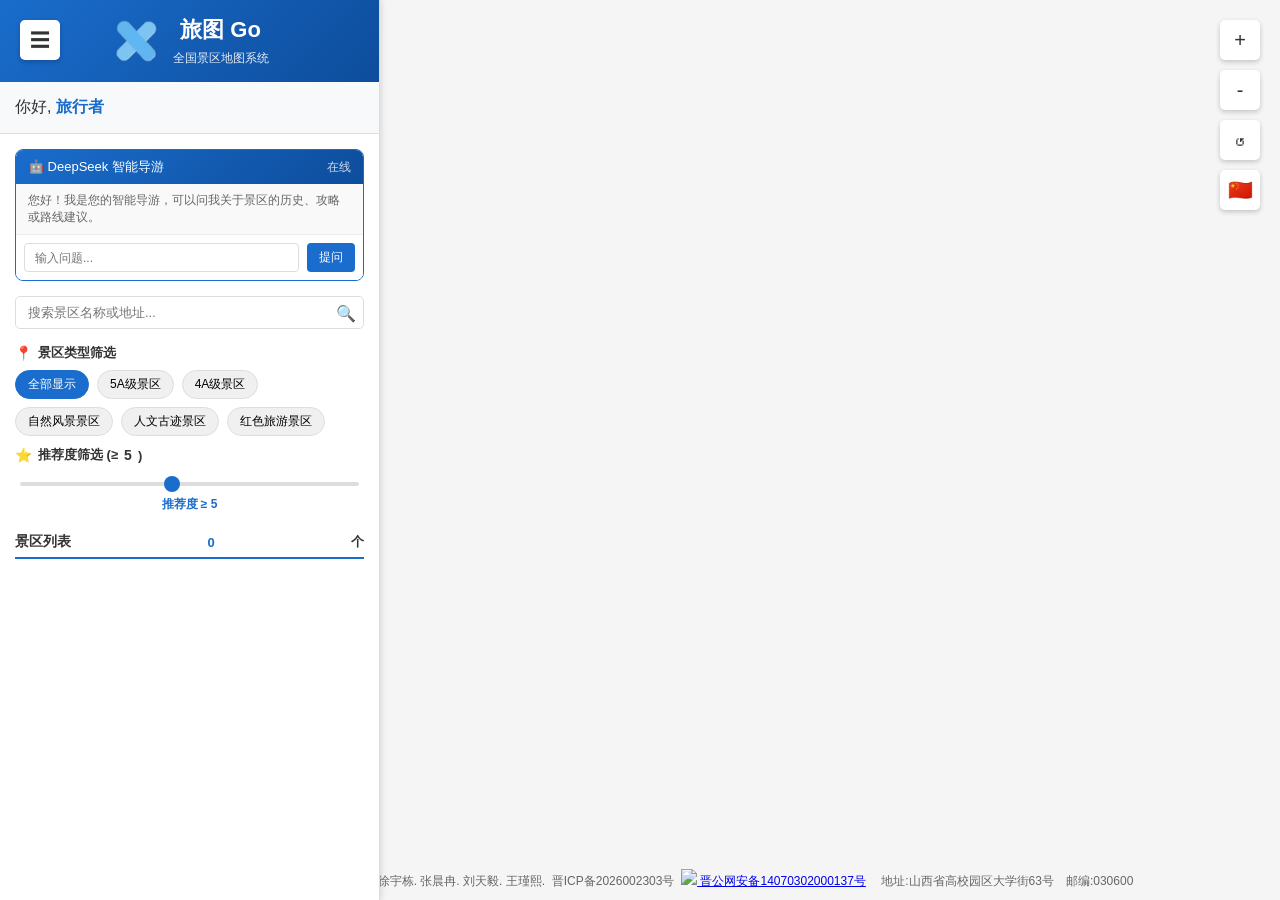
==== HtmlPages/index.html @ 58175deb "修复诸多bug，ds api 接入" ====
<!DOCTYPE html>
<html lang="zh-CN">
<head>
    <meta charset="UTF-8">
    <meta name="viewport" content="width=device-width, initial-scale=1.0">
    <title>旅图 Go</title>
    <link rel="stylesheet" href="https://unpkg.com/leaflet@1.9.4/dist/leaflet.css" />
    <script src="https://unpkg.com/leaflet@1.9.4/dist/leaflet.js"></script>
    <link rel="stylesheet" href="https://unpkg.com/leaflet.markercluster@1.5.3/dist/MarkerCluster.css" />
    <link rel="stylesheet" href="https://unpkg.com/leaflet.markercluster@1.5.3/dist/MarkerCluster.Default.css" />
    <script src="https://unpkg.com/leaflet.markercluster@1.5.3/dist/leaflet.markercluster.js"></script>
    <link rel="stylesheet" href="base.css">
</head>
<body>
    <!-- 侧边栏切换按钮 -->
    <button class="sidebar-toggle-btn" id="sidebarToggleBtn">☰</button>

    <div class="container">
        <!-- 侧边栏 -->
        <div class="sidebar" id="sidebar">
            <div class="header">
                <div style="display: flex; align-items: center; justify-content: center; gap: 12px;">
                    <img src="lvtugo.png" alt="LvTuGo" style="height: 50px; width: auto;">
                    <div>
                        <h1 style="margin: 0;">旅图 Go</h1>
                        <p style="margin: 5px 0 0 0;">全国景区地图系统</p>
                    </div>
                </div>
            </div>
            
            <div class="main-interface" id="mainInterface">
                <div class="user-info">
                    <div>你好, <span id="loggedInUser">旅行者</span></div>
                    <button class="logout-btn" id="logoutBtn" style="display:none">退出登录</button>
                </div>
                
                <div class="content">
                    <!-- AI 助手界面 - 修复超出背景问题 -->
                    <div class="ai-assistant-box">
                        <div class="ai-header">
                            <span>🤖 DeepSeek 智能导游</span>
                            <span id="aiStatus" class="ai-status">在线</span>
                        </div>
                        <div class="ai-chat-history" id="aiChatHistory">
                            <div class="welcome-msg">您好！我是您的智能导游，可以问我关于景区的历史、攻略或路线建议。</div>
                        </div>
                        <div class="ai-input-area">
                            <input type="text" id="aiInput" placeholder="输入问题..." class="ai-input">
                            <button id="sendAiBtn" class="ai-send-btn">提问</button>
                        </div>
                    </div>
                    
                    <!-- 搜索框 -->
                    <div class="search-box">
                        <input type="text" id="searchInput" placeholder="搜索景区名称或地址...">
                        <button id="searchBtn">🔍</button>
                        <div class="search-results" id="searchResults"></div>
                    </div>
                    
                    <!-- 筛选器 -->
                    <div class="filters">
                        <div class="filter-title">
                            <span>📍</span> 景区类型筛选
                        </div>
                        <div class="filter-options" id="typeFilters">
                          <button class="filter-btn active" data-type="all">全部显示</button>
                            <button class="filter-btn" data-type="5A">5A级景区</button>
                            <button class="filter-btn" data-type="4A">4A级景区</button>
                            <button class="filter-btn" data-type="">自然风景景区</button>
                            <button class="filter-btn" data-type="古建">人文古迹景区</button>
                            <button class="filter-btn" data-type="">红色旅游景区</button>
                        </div>
                        
                        <div class="recommend-filter">
                            <div class="filter-title">
                                <span>⭐</span> 推荐度筛选 (≥ <span id="recommendValue">5</span>)
                            </div>
                            <div class="slider-container">
                                <input type="range" id="recommendSlider" min="1" max="10" value="5" step="1">
                                <div class="slider-value">推荐度 ≥ <span id="sliderValue">5</span></div>
                            </div>
                        </div>
                    </div>
                    
                    <!-- 景区列表 -->
                    <div class="scenic-list">
                        <div class="list-title">
                            <span>景区列表</span>
                            <span id="resultCount">0</span>个
                        </div>
                        <div id="scenicListContainer"></div>
                    </div>
                </div>
            </div>
        </div>
        
        <!-- 地图容器 -->
        <div class="map-container">
            <div id="map"></div>
            
            <div class="map-controls">
                <button class="control-btn" id="zoomInBtn" title="放大">+</button>
                <button class="control-btn" id="zoomOutBtn" title="缩小">-</button>
                <button class="control-btn" id="resetViewBtn" title="重置视图">↺</button>
                <button class="control-btn" id="locateChinaBtn" title="定位到中国">🇨🇳</button>
            </div>
        </div>
    </div>

     <!-- 网站底部备案信息 -->
<div style="width: 100%; background: #f5f5f5; text-align: right; padding: 10px 30px 10px 0; font-size: 12px; color: #666; position: fixed; bottom: 0; left: 0; z-index: 999; box-sizing: border-box;">
        <span style="display: inline-block; white-space: nowrap;">© 2026 徐宇栋. 张晨冉. 刘天毅. 王瑾熙.
            
            &nbsp;<a href=" " target="_blank" style="color: #666; text-decoration: none;">晋ICP备2026002303号</a >&nbsp;
              <a href="https://beian.mps.gov.cn/#/query/webSearch?code=14070302000137" rel="noreferrer" target="_blank">
                <IMg src="备案图标.png" width="15"></IMg>
                晋公网安备14070302000137号</a>
              　地址:山西省高校园区大学街63号　邮编:030600&nbsp;&nbsp;&nbsp;&nbsp;&nbsp;&nbsp;&nbsp;&nbsp;&nbsp;&nbsp;&nbsp;&nbsp;&nbsp;&nbsp;&nbsp;&nbsp;&nbsp;&nbsp;&nbsp;&nbsp;&nbsp;&nbsp;&nbsp;&nbsp;&nbsp;&nbsp;&nbsp;&nbsp;&nbsp;&nbsp;&nbsp;&nbsp;&nbsp;&nbsp;&nbsp;</span>
    </div>

    <script src="data.js"></script>
    <script src="base.js"></script>
</body>
</html>
---- HtmlPages/base.css ----
* {
    margin: 0;
    padding: 0;
    box-sizing: border-box;
    font-family: 'Microsoft YaHei', Arial, sans-serif;
}

body {
    background-color: #f5f5f5;
    color: #333;
    height: 100vh;
    overflow: hidden;
}

.container {
    display: flex;
    height: 100vh;
    width: 100%;
}

/* ========== 侧边栏样式 - 核心修复滚动问题 ========== */
.sidebar {
    width: 380px;
    background-color: #fff;
    border-right: 1px solid #ddd;
    display: flex;
    flex-direction: column;
    box-shadow: 2px 0 5px rgba(0,0,0,0.1);
    z-index: 1000;
    transition: width 0.3s ease;
    flex-shrink: 0;
    height: 100vh;
    overflow: hidden;
    position: relative;
}

.sidebar.hidden {
    width: 0 !important;
    padding: 0;
    margin: 0;
    overflow: hidden;
    border-right: none;
}

/* 头部样式 */
/* 头部样式 */
.header {
    padding: 15px 20px;
    background: linear-gradient(135deg, #1a6dcc 0%, #0d4d9c 100%);
    color: white;
    text-align: center;
    flex-shrink: 0;
}

    .header h1 {
        font-size: 22px;
        margin: 0;
    }

    .header p {
        font-size: 12px;
        opacity: 0.9;
        margin: 5px 0 0 0;
    }

/* 移动端适配 */
@media (max-width: 576px) {
    .header {
        padding: 12px 15px;
    }

        .header h1 {
            font-size: 18px;
        }

        .header p {
            font-size: 10px;
        }

        .header img {
            height: 32px !important;
        }
}

/* 主界面容器 - 关键：允许flex子元素收缩 */
.main-interface {
    display: flex !important;
    flex-direction: column;
    flex: 1;
    min-height: 0;
    overflow: hidden;
}

/* 用户信息栏 - 固定不滚动 */
.user-info {
    padding: 15px;
    background-color: #f8f9fa;
    border-bottom: 1px solid #ddd;
    display: flex;
    justify-content: space-between;
    align-items: center;
    flex-shrink: 0;
}

.user-info span {
    font-weight: bold;
    color: #1a6dcc;
}

.logout-btn {
    background-color: #e74c3c;
    color: white;
    border: none;
    padding: 6px 12px;
    border-radius: 4px;
    cursor: pointer;
    font-size: 14px;
}

.logout-btn:hover {
    background-color: #c0392b;
}

/* 内容区域 - 主滚动区域 */
.content {
    flex: 1;
    padding: 15px;
    overflow-y: auto;
    min-height: 0;
}

/* ========== AI助手样式 ========== */
.ai-assistant-box {
    margin-bottom: 15px;
    border: 1px solid #1a6dcc;
    border-radius: 8px;
    overflow: hidden;
    background: #fff;
    display: flex;
    flex-direction: column;
    flex-shrink: 0;
}

.ai-header {
    background: linear-gradient(135deg, #1a6dcc 0%, #0d4d9c 100%);
    color: white;
    padding: 8px 12px;
    font-size: 13px;
    display: flex;
    justify-content: space-between;
    align-items: center;
    flex-shrink: 0;
}

.ai-status {
    font-size: 12px;
    opacity: 0.8;
}

.ai-chat-history {
    max-height: 100px;
    overflow-y: auto;
    padding: 8px 12px;
    font-size: 12px;
    background: #f9f9f9;
    border-bottom: 1px solid #eee;
}

.ai-chat-history .user-msg {
    text-align: right;
    margin: 6px 0;
    color: #1a6dcc;
}

.ai-chat-history .ai-reply-msg {
    margin: 6px 0;
    color: #666;
}

.ai-chat-history .ai-thinking {
    color: #999;
    font-style: italic;
}

.ai-chat-history .welcome-msg {
    color: #666;
}

.ai-input-area {
    display: flex;
    padding: 8px;
    background: #fff;
    flex-shrink: 0;
}

.ai-input {
    flex: 1;
    border: 1px solid #ddd;
    padding: 6px 10px;
    border-radius: 4px;
    outline: none;
    font-size: 12px;
}

.ai-input:focus {
    border-color: #1a6dcc;
}

.ai-send-btn {
    margin-left: 8px;
    background: #1a6dcc;
    color: white;
    border: none;
    padding: 6px 12px;
    border-radius: 4px;
    cursor: pointer;
    font-size: 12px;
    transition: background 0.2s;
}

.ai-send-btn:hover {
    background: #0d4d9c;
}

/* ========== 搜索框样式 ========== */
.search-box {
    margin-bottom: 15px;
    position: relative;
    flex-shrink: 0;
}

.search-box input {
    width: 100%;
    padding: 8px 12px;
    padding-right: 35px;
    border: 1px solid #ddd;
    border-radius: 5px;
    font-size: 13px;
    outline: none;
    transition: border-color 0.2s;
}

.search-box input:focus {
    border-color: #1a6dcc;
}

.search-box button {
    position: absolute;
    right: 8px;
    top: 50%;
    transform: translateY(-50%);
    background: none;
    border: none;
    color: #1a6dcc;
    font-size: 16px;
    cursor: pointer;
}

.search-results {
    position: absolute;
    width: 100%;
    max-height: 300px;
    overflow-y: auto;
    background-color: white;
    border: 1px solid #ddd;
    border-radius: 8px;
    box-shadow: 0 4px 12px rgba(0,0,0,0.08);
    z-index: 1000;
    display: none;
    top: 100%;
    margin-top: 4px;
}

.search-result-item {
    padding: 12px 15px;
    border-bottom: 1px solid #f0f0f0;
    cursor: pointer;
    transition: all 0.2s ease;
}

.search-result-item:hover {
    background-color: #f5f9ff;
    padding-left: 18px;
}

.search-result-item h4 {
    font-size: 14px;
    margin-bottom: 5px;
    color: #1a6dcc;
}

.search-result-item p {
    font-size: 12px;
    color: #666;
}

.no-results {
    padding: 24px 15px;
    text-align: center;
    color: #666;
    border-bottom: 1px solid #f0f0f0;
}

.web-search-recommend {
    padding: 15px;
    background: linear-gradient(135deg, #f0f8ff 0%, #e8f4f8 100%);
    border-radius: 0 0 8px 8px;
    cursor: pointer;
    transition: all 0.2s ease;
}

.web-search-recommend:hover {
    background: linear-gradient(135deg, #e8f4f8 0%, #d8eaf7 100%);
}

.web-search-recommend .recommend-title {
    display: flex;
    align-items: center;
    font-size: 13px;
    color: #1a6dcc;
    font-weight: 500;
}

.web-search-recommend .recommend-title span {
    display: inline-block;
    width: 22px;
    height: 22px;
    background-color: #1a6dcc;
    color: white;
    border-radius: 50%;
    text-align: center;
    line-height: 22px;
    font-size: 12px;
    margin-right: 8px;
}

/* ========== 筛选器样式 ========== */
.filters {
    margin-bottom: 15px;
    flex-shrink: 0;
}

.filter-title {
    font-weight: bold;
    margin-bottom: 8px;
    color: #333;
    display: flex;
    align-items: center;
    gap: 6px;
    font-size: 13px;
}

.filter-title span {
    font-size: 14px;
}

/* 筛选器选项 - 动态宽度，自动换行，无滚动条 */
.filter-options {
    display: flex;
    flex-wrap: wrap; /* 自动换行 */
    gap: 8px;
    margin-bottom: 10px;
    /* 移除固定高度和滚动条 */
    max-height: none; /* 不限制高度 */
    overflow-y: visible; /* 不显示滚动条 */
}

/* 筛选按钮样式优化 */
.filter-btn {
    padding: 5px 12px;
    background-color: #f0f0f0;
    border: 1px solid #ddd;
    border-radius: 20px;
    cursor: pointer;
    font-size: 12px;
    transition: all 0.2s;
    flex-shrink: 0; /* 防止按钮被压缩 */
    white-space: nowrap; /* 文字不换行 */
}

/* 按钮过多时的响应式处理 */
@media (max-width: 576px) {
    .filter-btn {
        padding: 4px 10px;
        font-size: 11px;
    }

    .filter-options {
        gap: 6px;
    }
}

/* 如果需要限制最大行数，可以用这个替代 */
.filter-options-limited {
    display: flex;
    flex-wrap: wrap;
    gap: 8px;
    margin-bottom: 10px;
    max-height: 120px; /* 限制最大高度，超出滚动 */
    overflow-y: auto; /* 超出才滚动 */
}

/* 如果希望滚动条只在需要时出现，使用这个 */
.filter-options-auto-scroll {
    display: flex;
    flex-wrap: wrap;
    gap: 8px;
    margin-bottom: 10px;
    max-height: 100px; /* 设置一个合理的高度 */
    overflow-y: auto; /* 超出时出现滚动条 */
}

.filter-btn.active {
    background-color: #1a6dcc;
    color: white;
    border-color: #1a6dcc;
}

.filter-btn:hover {
    background-color: #e0e0e0;
}

.filter-btn.active:hover {
    background-color: #0d4d9c;
}

.recommend-filter {
    margin-top: 10px;
}

.slider-container {
    padding: 0 5px;
}

input[type="range"] {
    width: 100%;
    height: 4px;
    -webkit-appearance: none;
    background: #ddd;
    border-radius: 2px;
    outline: none;
}

input[type="range"]::-webkit-slider-thumb {
    -webkit-appearance: none;
    width: 16px;
    height: 16px;
    border-radius: 50%;
    background: #1a6dcc;
    cursor: pointer;
    border: none;
}

input[type="range"]::-webkit-slider-thumb:hover {
    background: #0d4d9c;
    transform: scale(1.1);
}

.slider-value {
    text-align: center;
    margin-top: 6px;
    font-weight: bold;
    color: #1a6dcc;
    font-size: 12px;
}

/* ========== 景区列表样式 ========== */
.scenic-list {
    flex: 1;
    overflow-y: auto;
    min-height: 150px;
}

.list-title {
    font-weight: bold;
    margin-bottom: 10px;
    padding-bottom: 6px;
    border-bottom: 2px solid #1a6dcc;
    color: #333;
    display: flex;
    justify-content: space-between;
    align-items: center;
    font-size: 13px;
    position: sticky;
    top: 0;
    background: #fff;
    z-index: 5;
    padding-top: 5px;
}

.list-title span:first-child {
    font-size: 14px;
}

.list-title span:last-child {
    color: #1a6dcc;
    font-weight: bold;
}

.scenic-item {
    padding: 10px;
    border-bottom: 1px solid #eee;
    cursor: pointer;
    transition: background-color 0.2s;
}

.scenic-item:hover {
    background-color: #f9f9f9;
}

.scenic-item h4 {
    font-size: 13px;
    margin-bottom: 5px;
    color: #1a6dcc;
}

.scenic-type {
    display: inline-block;
    padding: 2px 6px;
    border-radius: 3px;
    font-size: 10px;
    margin-right: 6px;
    margin-bottom: 4px;
}

.type-5a {
    background-color: #ff6b6b;
    color: white;
}

.type-4a {
    background-color: #4ecdc4;
    color: white;
}

.type-ancient {
    background-color: #ffd166;
    color: #333;
}

.scenic-address {
    font-size: 11px;
    color: #666;
    margin-bottom: 5px;
}

.scenic-description {
    font-size: 11px;
    color: #888;
    line-height: 1.3;
    display: -webkit-box;
    -webkit-line-clamp: 2;
    -webkit-box-orient: vertical;
    overflow: hidden;
}

/* ========== 地图容器样式 - 给版权栏留出空间 ========== */
.map-container {
    flex: 1 1 auto;
    position: relative;
    height: 100%;
    width: 100%;
    transition: all 0.3s ease;
    min-width: 0;
    /* 底部留出版权栏高度 */
    padding-bottom: 32px;
    box-sizing: border-box;
}

#map {
    height: 100%;
    width: 100%;
    min-width: 0;
}

/* ========== 底部备案信息 - 半透明不遮挡 ========== */
.footer {
    width: 100%;
    background: rgba(245, 245, 245, 0.88);
    backdrop-filter: blur(4px);
    text-align: center;
    padding: 6px 12px;
    font-size: 10px;
    color: #666;
    position: fixed;
    bottom: 0;
    left: 0;
    z-index: 998;
    box-sizing: border-box;
    border-top: 1px solid rgba(224, 224, 224, 0.6);
}

    .footer span {
        display: inline-block;
        white-space: nowrap;
    }

    .footer a {
        color: #666;
        text-decoration: none;
        margin: 0 4px;
    }

        .footer a:hover {
            color: #1a6dcc;
            text-decoration: underline;
        }

/* 地图控件向上偏移 */
.leaflet-control-scale {
    margin-bottom: 35px !important;
    margin-left: 20px !important;
}

.leaflet-control-attribution {
    margin-bottom: 30px !important;
    background: rgba(255, 255, 255, 0.7) !important;
    padding: 2px 6px !important;
    border-radius: 4px !important;
}

/* 移动端适配 */
@media (max-width: 992px) {
    .map-container {
        padding-bottom: 28px;
    }

    .footer {
        padding: 4px 8px;
        font-size: 9px;
    }

    .leaflet-control-scale {
        margin-bottom: 30px !important;
    }

    .leaflet-control-attribution {
        margin-bottom: 25px !important;
    }
}

@media (max-width: 576px) {
    .map-container {
        padding-bottom: 24px;
    }

    .footer {
        padding: 3px 6px;
        font-size: 8px;
    }

        .footer span {
            white-space: normal;
            display: inline;
        }
}

/* ========== 地图控件样式 ========== */
.map-controls {
    position: absolute;
    top: 20px;
    right: 20px;
    z-index: 1000;
    display: flex;
    flex-direction: column;
    gap: 10px;
}

.control-btn {
    width: 40px;
    height: 40px;
    background-color: white;
    border: none;
    border-radius: 5px;
    box-shadow: 0 2px 5px rgba(0,0,0,0.2);
    display: flex;
    align-items: center;
    justify-content: center;
    cursor: pointer;
    font-size: 20px;
    color: #333;
    transition: all 0.2s;
}

.control-btn:hover {
    background-color: #f5f5f5;
    transform: translateY(-2px);
}

/* ========== 信息窗口样式 ========== */
.custom-popup {
    max-width: 280px;
    min-width: 240px;
}

.popup-title {
    font-size: 16px;
    font-weight: bold;
    margin-bottom: 8px;
    color: #1a6dcc;
}

.popup-type {
    display: inline-block;
    padding: 2px 8px;
    border-radius: 3px;
    font-size: 11px;
    margin-bottom: 8px;
}

.popup-address, .popup-year, .popup-description {
    margin-bottom: 6px;
    font-size: 12px;
}

.popup-year {
    font-weight: bold;
    color: #d35400;
}

.popup-description {
    line-height: 1.4;
    color: #666;
}

/* ========== 景区标记样式 ========== */
.scenic-marker {
    background: #1a6dcc;
    min-width: 60px;
    max-width: 100px;
    height: 28px;
    border-radius: 14px;
    border: 2px solid white;
    box-shadow: 0 2px 5px rgba(0,0,0,0.3);
    display: flex;
    align-items: center;
    justify-content: center;
    padding: 0 8px;
    white-space: nowrap;
    overflow: hidden;
    text-overflow: ellipsis;
}

.marker-text {
    font-size: 10px;
    font-weight: bold;
    color: white;
    text-align: center;
}

/* ========== 侧边栏切换按钮 ========== */
.sidebar-toggle-btn {
    position: absolute;
    top: 20px;
    left: 20px;
    z-index: 1001;
    width: 40px;
    height: 40px;
    background-color: white;
    border: none;
    border-radius: 5px;
    box-shadow: 0 2px 5px rgba(0,0,0,0.2);
    display: flex;
    align-items: center;
    justify-content: center;
    cursor: pointer;
    font-size: 20px;
    color: #333;
    transition: all 0.2s;
}

.sidebar-toggle-btn:hover {
    background-color: #f5f5f5;
    transform: translateY(-2px);
}

/* ========== 底部备案信息 ========== */
.footer {
    width: 100%;
    background: #f5f5f5;
    text-align: right;
    padding: 8px 30px 8px 0;
    font-size: 11px;
    color: #666;
    position: fixed;
    bottom: 0;
    left: 0;
    z-index: 999;
    box-sizing: border-box;
    border-top: 1px solid #e0e0e0;
}

.footer a {
    color: #666;
    text-decoration: none;
}

.footer a:hover {
    color: #1a6dcc;
    text-decoration: underline;
}

/* ========== 滚动条美化 ========== */
.content::-webkit-scrollbar,
.ai-chat-history::-webkit-scrollbar,
.filter-options::-webkit-scrollbar,
.scenic-list::-webkit-scrollbar,
.search-results::-webkit-scrollbar {
    width: 6px;
}

.content::-webkit-scrollbar-track,
.ai-chat-history::-webkit-scrollbar-track,
.filter-options::-webkit-scrollbar-track,
.scenic-list::-webkit-scrollbar-track,
.search-results::-webkit-scrollbar-track {
    background: #f1f1f1;
    border-radius: 3px;
}

.content::-webkit-scrollbar-thumb,
.ai-chat-history::-webkit-scrollbar-thumb,
.filter-options::-webkit-scrollbar-thumb,
.scenic-list::-webkit-scrollbar-thumb,
.search-results::-webkit-scrollbar-thumb {
    background: #c1c1c1;
    border-radius: 3px;
}

.content::-webkit-scrollbar-thumb:hover,
.ai-chat-history::-webkit-scrollbar-thumb:hover,
.filter-options::-webkit-scrollbar-thumb:hover,
.scenic-list::-webkit-scrollbar-thumb:hover,
.search-results::-webkit-scrollbar-thumb:hover {
    background: #a8a8a8;
}

/* ========== 响应式设计 ========== */
@media (max-width: 992px) {
    .container {
        flex-direction: column;
    }
    
    .sidebar {
        width: 100%;
        height: 45%;
        border-right: none;
        border-bottom: 1px solid #ddd;
    }
    
    .sidebar.hidden {
        height: 0 !important;
        border-bottom: none;
    }
    
    .map-container {
        height: 55%;
        width: 100%;
    }
    
    .sidebar-toggle-btn {
        left: 10px;
        top: 10px;
    }
}

@media (max-width: 576px) {
    .sidebar {
        height: 50%;
    }
    
    .map-container {
        height: 50%;
    }
    
    .content {
        padding: 12px;
    }
    
    .header h1 {
        font-size: 18px;
    }
    
    .header p {
        font-size: 11px;
    }
    
    .filter-options {
        justify-content: center;
    }
    
    .footer {
        padding: 5px 15px 5px 0;
        font-size: 9px;
    }
    
    .footer a {
        display: inline-block;
        margin: 0 2px;
    }
}

/* ========== Leaflet 地图控件兼容 ========== */
.leaflet-control-scale {
    margin-bottom: 20px !important;
    margin-left: 20px !important;
}

.leaflet-popup-content {
    margin: 12px 15px;
    line-height: 1.4;
}

.marker-cluster {
    background-clip: padding-box;
    border-radius: 20px;
}
/* 强制隐藏 Leaflet 版权信息 */
.leaflet-control-attribution {
    display: none !important;
    visibility: hidden !important;
    opacity: 0 !important;
    height: 0 !important;
    width: 0 !important;
    overflow: hidden !important;
}

.leaflet-control-container .leaflet-control-attribution {
    display: none !important;
}
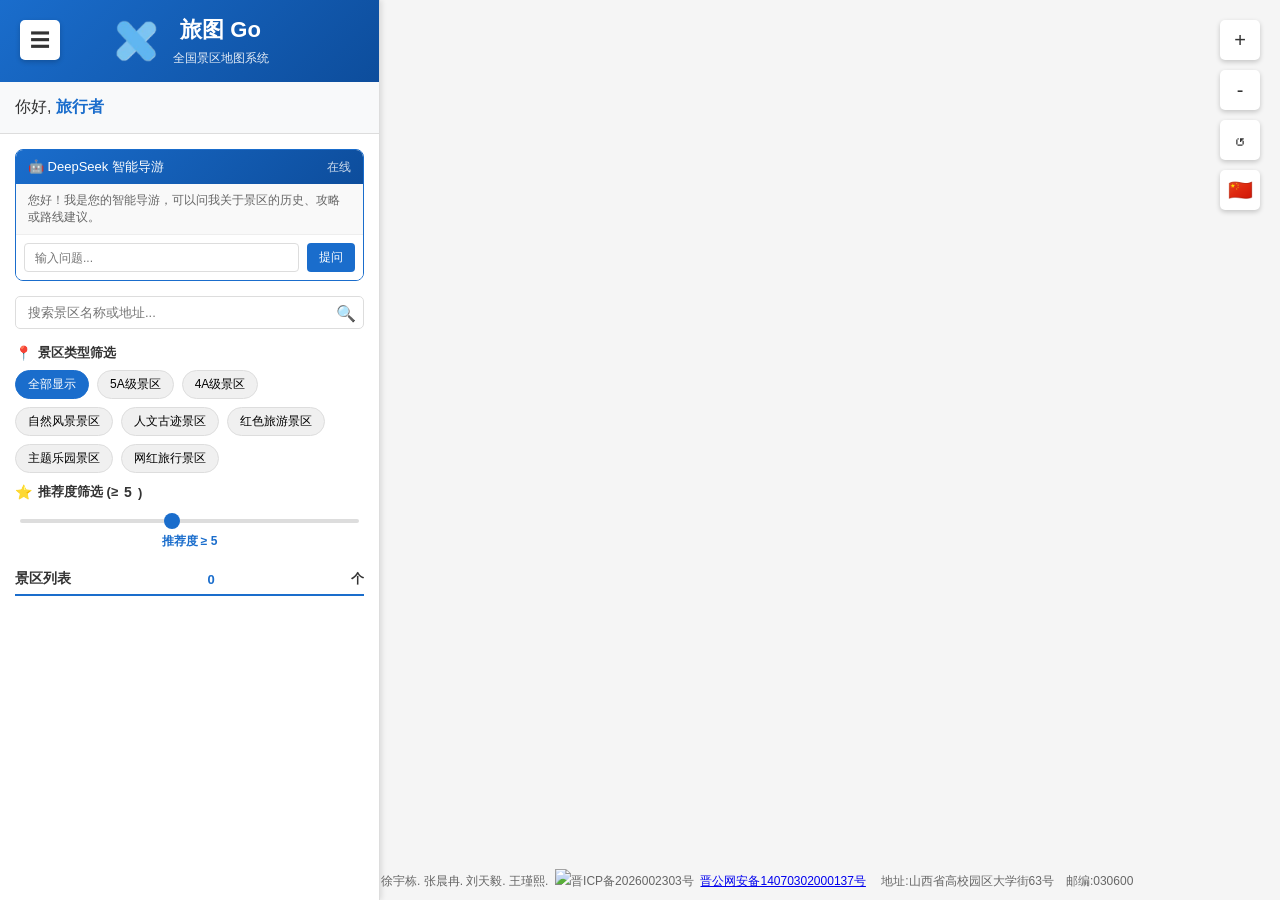
==== commit e9a8b0ed: "备案html引用" ====
--- a/HtmlPages/index.html
+++ b/HtmlPages/index.html
@@ -4,6 +4,15 @@
     <meta charset="UTF-8">
     <meta name="viewport" content="width=device-width, initial-scale=1.0">
     <title>旅图 Go</title>
+    
+    <!-- 标签页图标（favicon） -->
+    <link rel="icon" type="image/png" href="lvtugo.png">
+    <link rel="shortcut icon" type="image/png" href="lvtugo.png">
+    
+    <!-- 苹果设备图标 -->
+    <link rel="apple-touch-icon" href="lvtugo.png">
+    
+    <!-- 其他样式和脚本 -->
     <link rel="stylesheet" href="https://unpkg.com/leaflet@1.9.4/dist/leaflet.css" />
     <script src="https://unpkg.com/leaflet@1.9.4/dist/leaflet.js"></script>
     <link rel="stylesheet" href="https://unpkg.com/leaflet.markercluster@1.5.3/dist/MarkerCluster.css" />
@@ -69,6 +78,8 @@
                             <button class="filter-btn" data-type="">自然风景景区</button>
                             <button class="filter-btn" data-type="古建">人文古迹景区</button>
                             <button class="filter-btn" data-type="">红色旅游景区</button>
+                            <button class="filter-btn" data-type="">主题乐园景区</button>
+                            <button class="filter-btn" data-type="">网红旅行景区</button>
                         </div>
                         
                         <div class="recommend-filter">
@@ -111,9 +122,8 @@
 <div style="width: 100%; background: #f5f5f5; text-align: right; padding: 10px 30px 10px 0; font-size: 12px; color: #666; position: fixed; bottom: 0; left: 0; z-index: 999; box-sizing: border-box;">
         <span style="display: inline-block; white-space: nowrap;">© 2026 徐宇栋. 张晨冉. 刘天毅. 王瑾熙.
             
-            &nbsp;<a href=" " target="_blank" style="color: #666; text-decoration: none;">晋ICP备2026002303号</a >&nbsp;
+            &nbsp;<a href=" " target="_blank" style="color: #666; text-decoration: none;"><img src="beian.png" width="15"></img>晋ICP备2026002303号</a>&nbsp;
               <a href="https://beian.mps.gov.cn/#/query/webSearch?code=14070302000137" rel="noreferrer" target="_blank">
-                <IMg src="备案图标.png" width="15"></IMg>
                 晋公网安备14070302000137号</a>
               　地址:山西省高校园区大学街63号　邮编:030600&nbsp;&nbsp;&nbsp;&nbsp;&nbsp;&nbsp;&nbsp;&nbsp;&nbsp;&nbsp;&nbsp;&nbsp;&nbsp;&nbsp;&nbsp;&nbsp;&nbsp;&nbsp;&nbsp;&nbsp;&nbsp;&nbsp;&nbsp;&nbsp;&nbsp;&nbsp;&nbsp;&nbsp;&nbsp;&nbsp;&nbsp;&nbsp;&nbsp;&nbsp;&nbsp;</span>
     </div>
@@ -121,4 +131,4 @@
     <script src="data.js"></script>
     <script src="base.js"></script>
 </body>
-</html>+</html>
